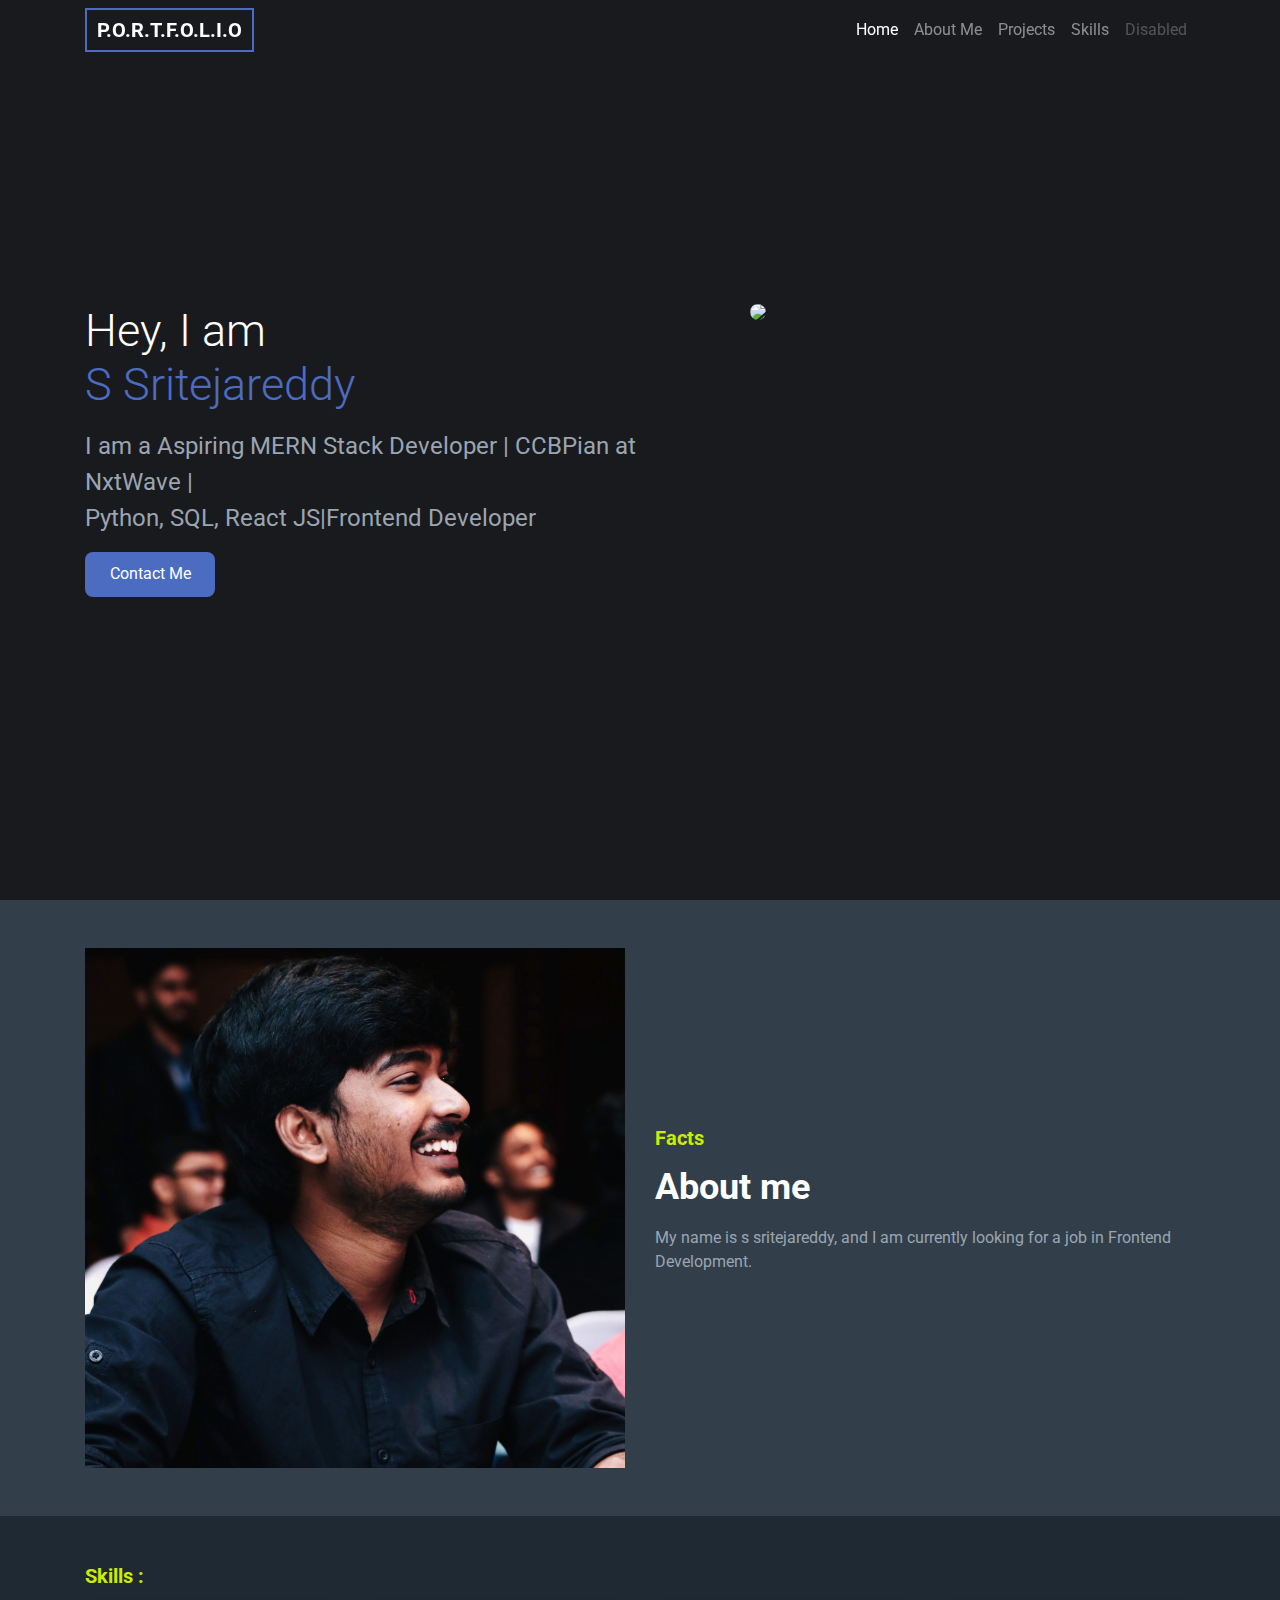
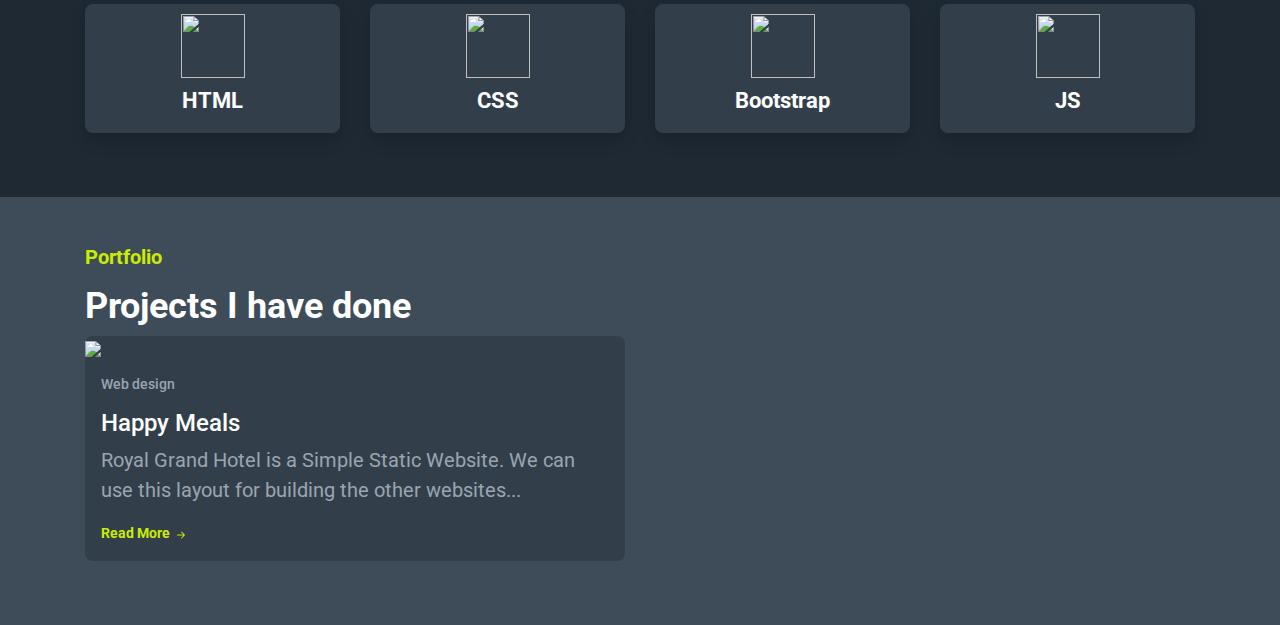
==== index.html @ d4739c9a "commit" ====
<!DOCTYPE html>
<html>

<head>
  <link rel="stylesheet" href="homepage.css"/>
    <link rel="stylesheet" href="https://stackpath.bootstrapcdn.com/bootstrap/4.5.2/css/bootstrap.min.css" integrity="sha384-JcKb8q3iqJ61gNV9KGb8thSsNjpSL0n8PARn9HuZOnIxN0hoP+VmmDGMN5t9UJ0Z" crossorigin="anonymous" />
    <script src="https://code.jquery.com/jquery-3.5.1.slim.min.js" integrity="sha384-DfXdz2htPH0lsSSs5nCTpuj/zy4C+OGpamoFVy38MVBnE+IbbVYUew+OrCXaRkfj" crossorigin="anonymous"></script>
    <script src="https://cdn.jsdelivr.net/npm/popper.js@1.16.1/dist/umd/popper.min.js" integrity="sha384-9/reFTGAW83EW2RDu2S0VKaIzap3H66lZH81PoYlFhbGU+6BZp6G7niu735Sk7lN" crossorigin="anonymous"></script>
    <script src="https://stackpath.bootstrapcdn.com/bootstrap/4.5.2/js/bootstrap.min.js" integrity="sha384-B4gt1jrGC7Jh4AgTPSdUtOBvfO8shuf57BaghqFfPlYxofvL8/KUEfYiJOMMV+rV" crossorigin="anonymous"></script>
</head>

<body>
  
    <nav class="navbar navbar-default fixed-top navbar-expand-lg  navbar-dark  ">
        <div class="container">
            <a class="navbar-brand portfolio-logo" href="#">P.O.R.T.F.O.L.I.O</a>
            <button class="navbar-toggler custom-toggler" type="button" data-toggle="collapse" data-target="#navbarNavAltMarkup" aria-controls="navbarNavAltMarkup" aria-expanded="false" aria-label="Toggle navigation">
                <span class="navbar-toggler-icon"></span>
            </button>
            <div class="collapse navbar-collapse" id="navbarNavAltMarkup">
                <div class="navbar-nav ml-auto">
                    <a class="nav-link active" href="#">
                        Home
                        <span class="sr-only">(current)</span>
                    </a>
                    <a class="nav-link" href="#About_Me">About Me</a>
                    <a class="nav-link" href="#Projects">Projects</a>
                    <a class="nav-link" href="#Skills">Skills</a>
                    <a class="nav-link disabled" href="#" tabindex="-1" aria-disabled="true">Disabled</a>
                </div>
            </div>
        </div>
        
    </nav>
    <div class="banner-section-bg-container d-flex flex-column justify-content-center">
        <div class="container">
            <div class="row">

                <div class="col-12 col-md-5 order-1 order-md-2">
                    <!--Direct child element of row container-->
                    <img src="teja3.jpg" class="banner-section-image" />
                </div>
                <div class="col-12 col-md-7 order-2 order-md-1 d-flex flex-column justify-content-center">
                    <!--Direct child element of row container-->
                    <h1 class="banner-section-heading mb-3">Hey, I am <br><span class="person-name">S Sritejareddy</span></h1>
                    <p class="banner-section-description mb-3">I am a Aspiring MERN Stack Developer | CCBPian at NxtWave | <br>Python, SQL, React JS|Frontend Developer</p>
                    <button class="custom-button">Contact Me</button>
                </div>
            </div>
        </div>
    </div>
  
  <div class="about-me-section pt-5 pb-5"  id="About_Me">
    <div class="container">
        <div class="row"> 
            <div class="col-12 col-md-6 order-1 order-md-2 d-flex flex-column justify-content-center">
                <h1 class="about-me-section-sub-heading mb-3">Facts</h1>
                <h1 class="about-me-section-heading mb-3">About me</h1>
                <img src="https://d1tgh8fmlzexmh.cloudfront.net/ccbp-responsive-website/portfolio-about-me-img.png" class="about-me-section-image d-md-none mb-3" />
                <p class="about-me-section-description">
                    My name is s sritejareddy, and I am currently looking for a job in Frontend Development.
                </P>
            </div>
            <div class="col-12 col-md-6 order-2 order-md-1 d-none d-md-block">
                <img src="teja2.jpg" class="about-me-section-image" />
            </div>
        </div>
       
    </div>
</div>

<div class="skills-section pt-5 pb-5" id="Skills">
    <div class="container">
        <div class="row">
            <div class="col-12">
                <h1 class="skills-section-sub-heading mb-3">
                    Skills :
                </h1>
            </div>
            <div class="col-12 col-md-3">
                    <div class="shadow skills-card text-center mb-3">
                                <img src="https://d1tgh8fmlzexmh.cloudfront.net/ccbp-responsive-website/portfolio-skills-html-img.png" class="skills-card-image" />
                                <h1 class="skills-card-title">HTML</h1>
                            </div>
                        </div>
                        <div class="col-6 col-md-3">
                            <div class="shadow skills-card text-center mb-3">
                                <img src="https://d1tgh8fmlzexmh.cloudfront.net/ccbp-responsive-website/portfolio-skills-css-img.png" class="skills-card-image" />
                                <h1 class="skills-card-title">CSS</h1>
                            </div>
                        </div>
                        <div class="col-6 col-md-3">
                            <div class="shadow skills-card text-center mb-3">
                                <img src="https://d1tgh8fmlzexmh.cloudfront.net/ccbp-responsive-website/portfolio-skills-bootstrap-img.png" class="skills-card-image" />
                                <h1 class="skills-card-title">Bootstrap</h1>
                            </div>
                        </div>
                        <div class="col-6 col-md-3">
                            <div class="shadow skills-card text-center mb-3">
                                <img src="https://d1tgh8fmlzexmh.cloudfront.net/ccbp-responsive-website/portfolio-skills-js-img.png" class="skills-card-image" />
                                <h1 class="skills-card-title">JS</h1>
                            </div>
                        </div>
                    </div>
                </div>
            </div>
        </div>
        <div class="projects-section pt-5 pb-5" id="Projects">
          <div class="container">
              <div class="row">
                  <div class="col-12">
                      <h1 class="projects-section-sub-heading mb-3">Portfolio</h1>
                      <h1 class="projects-section-heading">Projects I have done</h1>
                  </div>
                  <div class="col-12 col-md-6">
                      <div class="projects-card mb-3">
                          <img src="https://d1tgh8fmlzexmh.cloudfront.net/ccbp-responsive-website/portfolio-project-2-img.png" 
                          class="projects-card-image"/>
                          <div class="p-3">
                              <h1 class="projects-card-sub-title mb-3">Web design</h1>
                              <h1 class="projects-card-title">Happy Meals</h1>
                              <p class="projects-card-description">
                                  Royal Grand Hotel is a Simple Static Website. We can use this layout for building the other websites...
                              </p>
                              <a class="projects-card-link" href="foodorder.html">
                                  Read More
                                  <svg width="16px" height="16px" viewBox="0 0 16 16" class="bi bi-arrow-right-short" fill="#cced00" xmlns="http://www.w3.org/2000/svg">
                                      <path fill-rule="evenodd" d="M4 8a.5.5 0 0 1 .5-.5h5.793L8.146 5.354a.5.5 0 1 1 .708-.708l3 3a.5.5 0 0 1 0 .708l-3 3a.5.5 0 0 1-.708-.708L10.293 8.5H4.5A.5.5 0 0 1 4 8z" />
                                  </svg>
                              </a>
                          </div>
                      </div>
                  </div>
  
        
</body>

</html>
---- homepage.css ----
@import url('https://fonts.googleapis.com/css2?family=Bree+Serif&family=Caveat:wght@400;700&family=Lobster&family=Monoton&family=Open+Sans:ital,wght@0,400;0,700;1,400;1,700&family=Playfair+Display+SC:ital,wght@0,400;0,700;1,700&family=Playfair+Display:ital,wght@0,400;0,700;1,700&family=Roboto:ital,wght@0,400;0,700;1,400;1,700&family=Source+Sans+Pro:ital,wght@0,400;0,700;1,700&family=Work+Sans:ital,wght@0,400;0,700;1,700&display=swap');


.portfolio-logo {
    font-family: "Roboto";
    font-size: 24px;
    font-weight: 700;
    border-style: solid;
    border-width: 2px;
    border-color: #4b6cc1;
    padding-left: 10px;
    padding-right: 10px;
}


.banner-section-bg-container {
    background-color: #191a1d;
    height: 100vh;
}

.banner-section-heading {
    color: white;
    font-family: "Roboto";
    font-size: 45px;
    font-weight: 300;
}


.banner-section-description {
    color: #9aa5b1;
    font-family: "Roboto";
    font-size: 24px;
}


.banner-section-image {
    width: 280px;
    
    margin-bottom: 10px;
    border-radius: 30px;
}

.person-name {
    color: #4b6cc1;
}

.custom-button {
    color: white;
    background-color: #4b6cc1;
    width: 130px;
    height: 45px;
    border-width: 0;
    border-radius: 8px;
}
.about-me-section {
  background-color: #323f4b;
}

.about-me-section-sub-heading {
  color: #cced00;
  font-family: "Roboto";
  font-size: 20px;
  font-weight: bold;
}

.about-me-section-heading {
  color: #ffffff;
  font-family: "Roboto";
  font-size: 36px;
  font-weight: bold;
}

.about-me-section-description {
  color: #9aa5b1;
  font-family: "Roboto";
  font-size: 16px;
}

.about-me-section-image {
  width: 100%;
}

.skills-section {
  background-color: #1f2933;
}

.skills-section-sub-heading {
  color: #cced00;
  font-family: "Roboto";
  font-size: 20px;
  font-weight: bold;
}

.skills-card {
  background-color: #323f4b;
  border-radius: 8px;
  padding: 10px;
}

.skills-card-image {
  width: 64px;
  height: 64px;
}

.skills-card-title {
  color: #ffffff;
  font-family: "Roboto";
  font-size: 22px;
  font-weight: bold;
  margin-top: 10px;
}
.projects-section {
  background-color: #3e4c59;
}

.projects-section-sub-heading {
  color: #cced00;
  font-family: "Roboto";
  font-size: 20px;
  font-weight: bold;
}

.projects-section-heading {
  color: #ffffff;
  font-family: "Roboto";
  font-size: 36px;
  font-weight: bold;
}

.projects-card {
  background-color: #323f4b;
  border-radius: 8px;
}

.projects-card-image {
  width: 100%;
}

.projects-card-sub-title {
  color: #9aa5b1;
  font-family: "Roboto";
  font-size: 14px;
  font-weight: 500;
}

.projects-card-title {
  color: white;
  font-family: "Roboto";
  font-size: 24px;
  font-weight: 500;
  margin-top: 5px;
}

.projects-card-description {
  color: #9aa5b1;
  font-family: "Roboto";
  font-size: 20px;
}

.projects-card-link {
  color: #cced00;
  font-family: "Roboto";
  font-size: 14px;
  font-weight: bold;
}
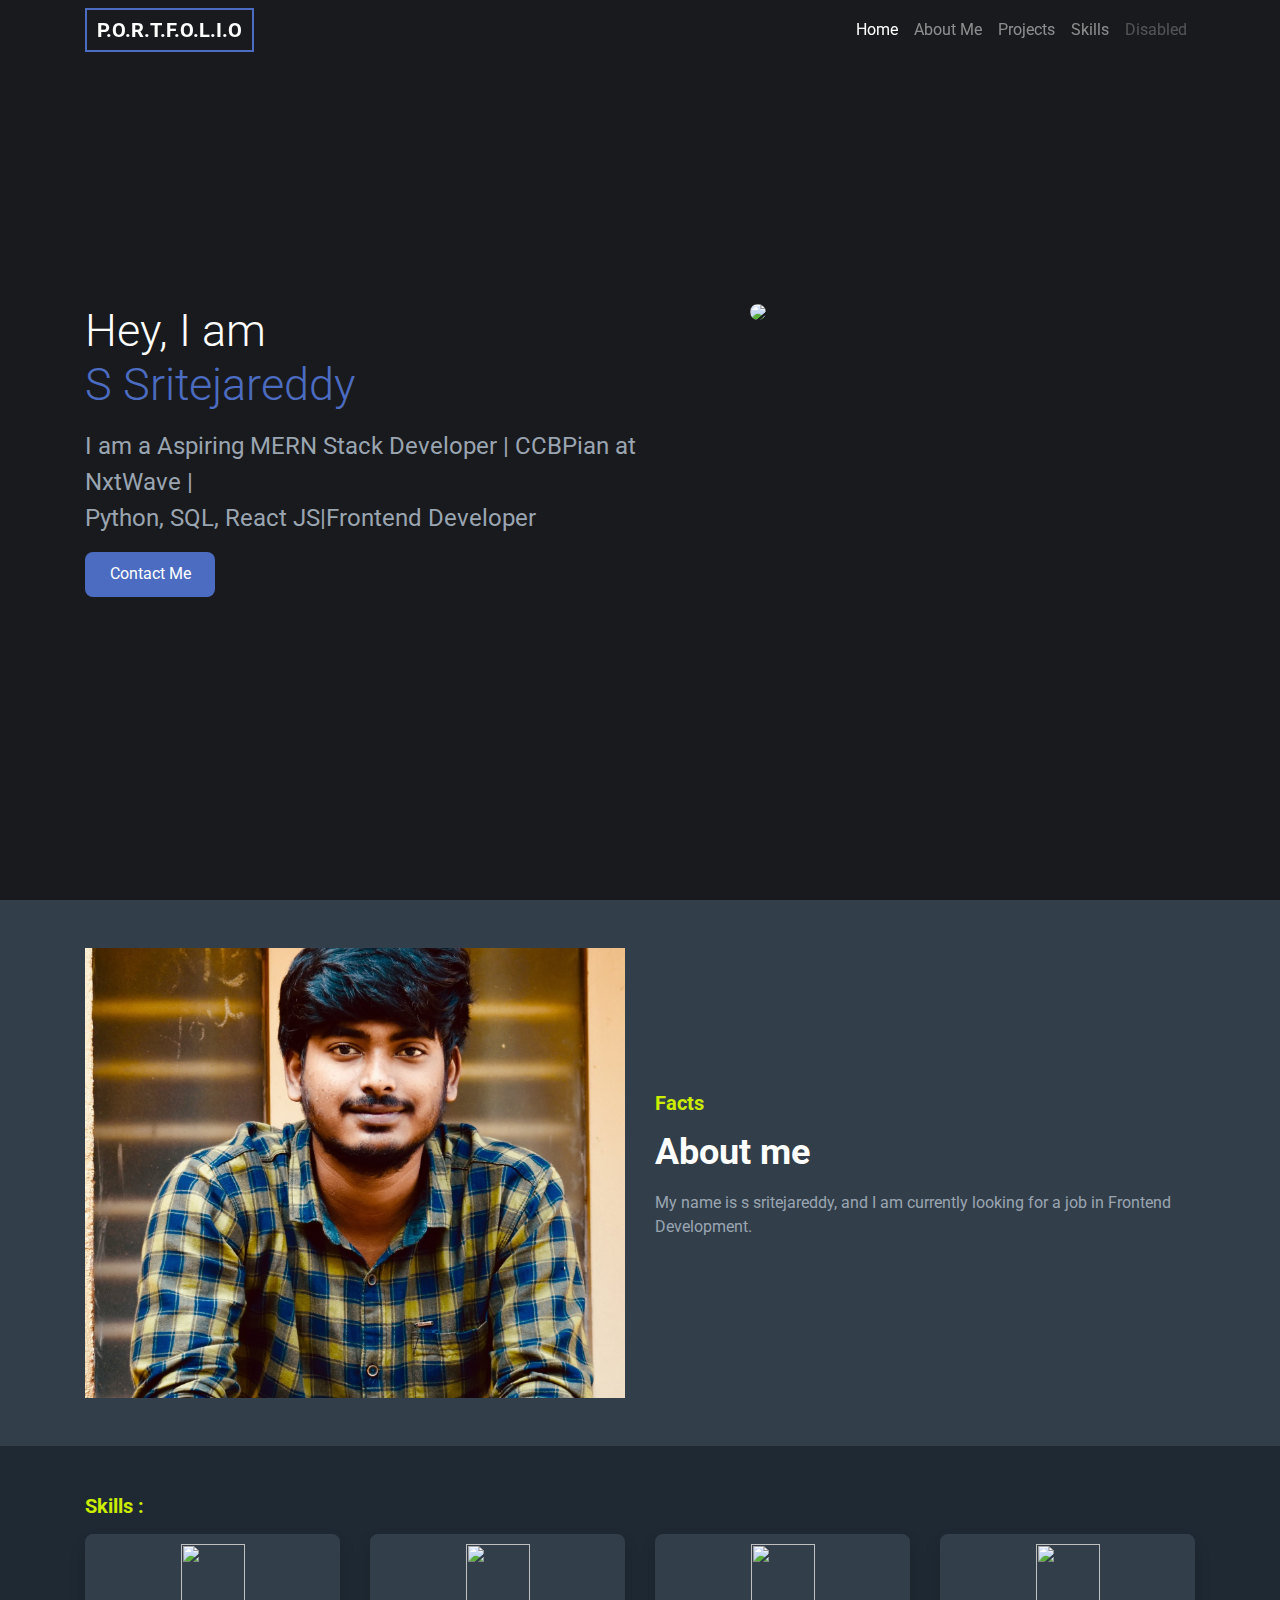
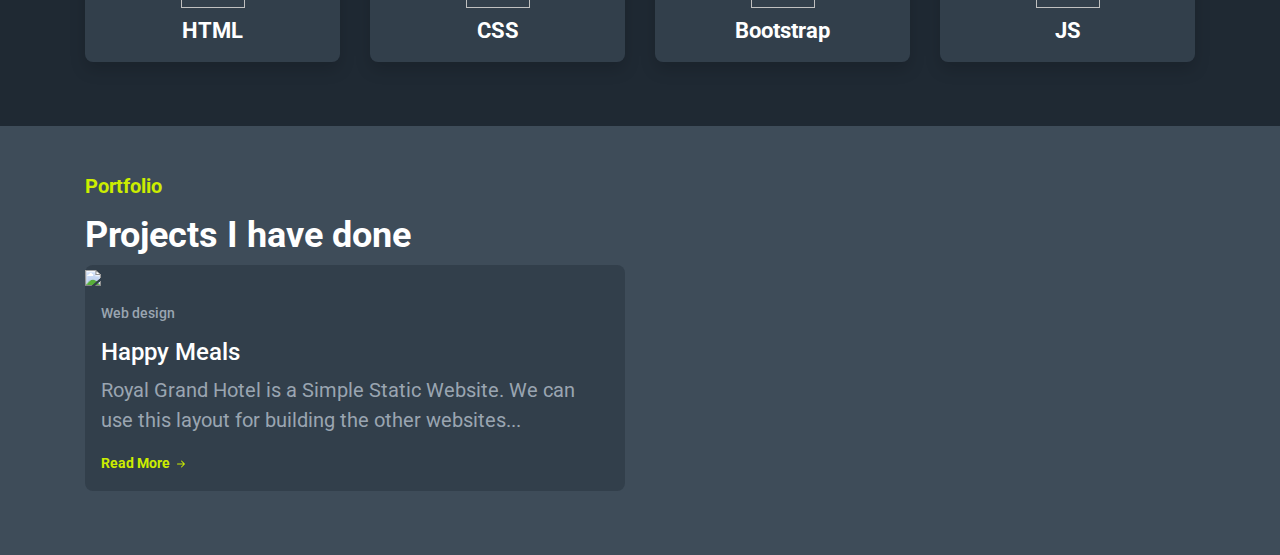
==== commit 35890b43: "ss" ====
--- a/index.html
+++ b/index.html
@@ -62,7 +62,7 @@
                 </P>
             </div>
             <div class="col-12 col-md-6 order-2 order-md-1 d-none d-md-block">
-                <img src="teja2.jpg" class="about-me-section-image" />
+                <img src="teja3.JPG" class="about-me-section-image" />
             </div>
         </div>
        
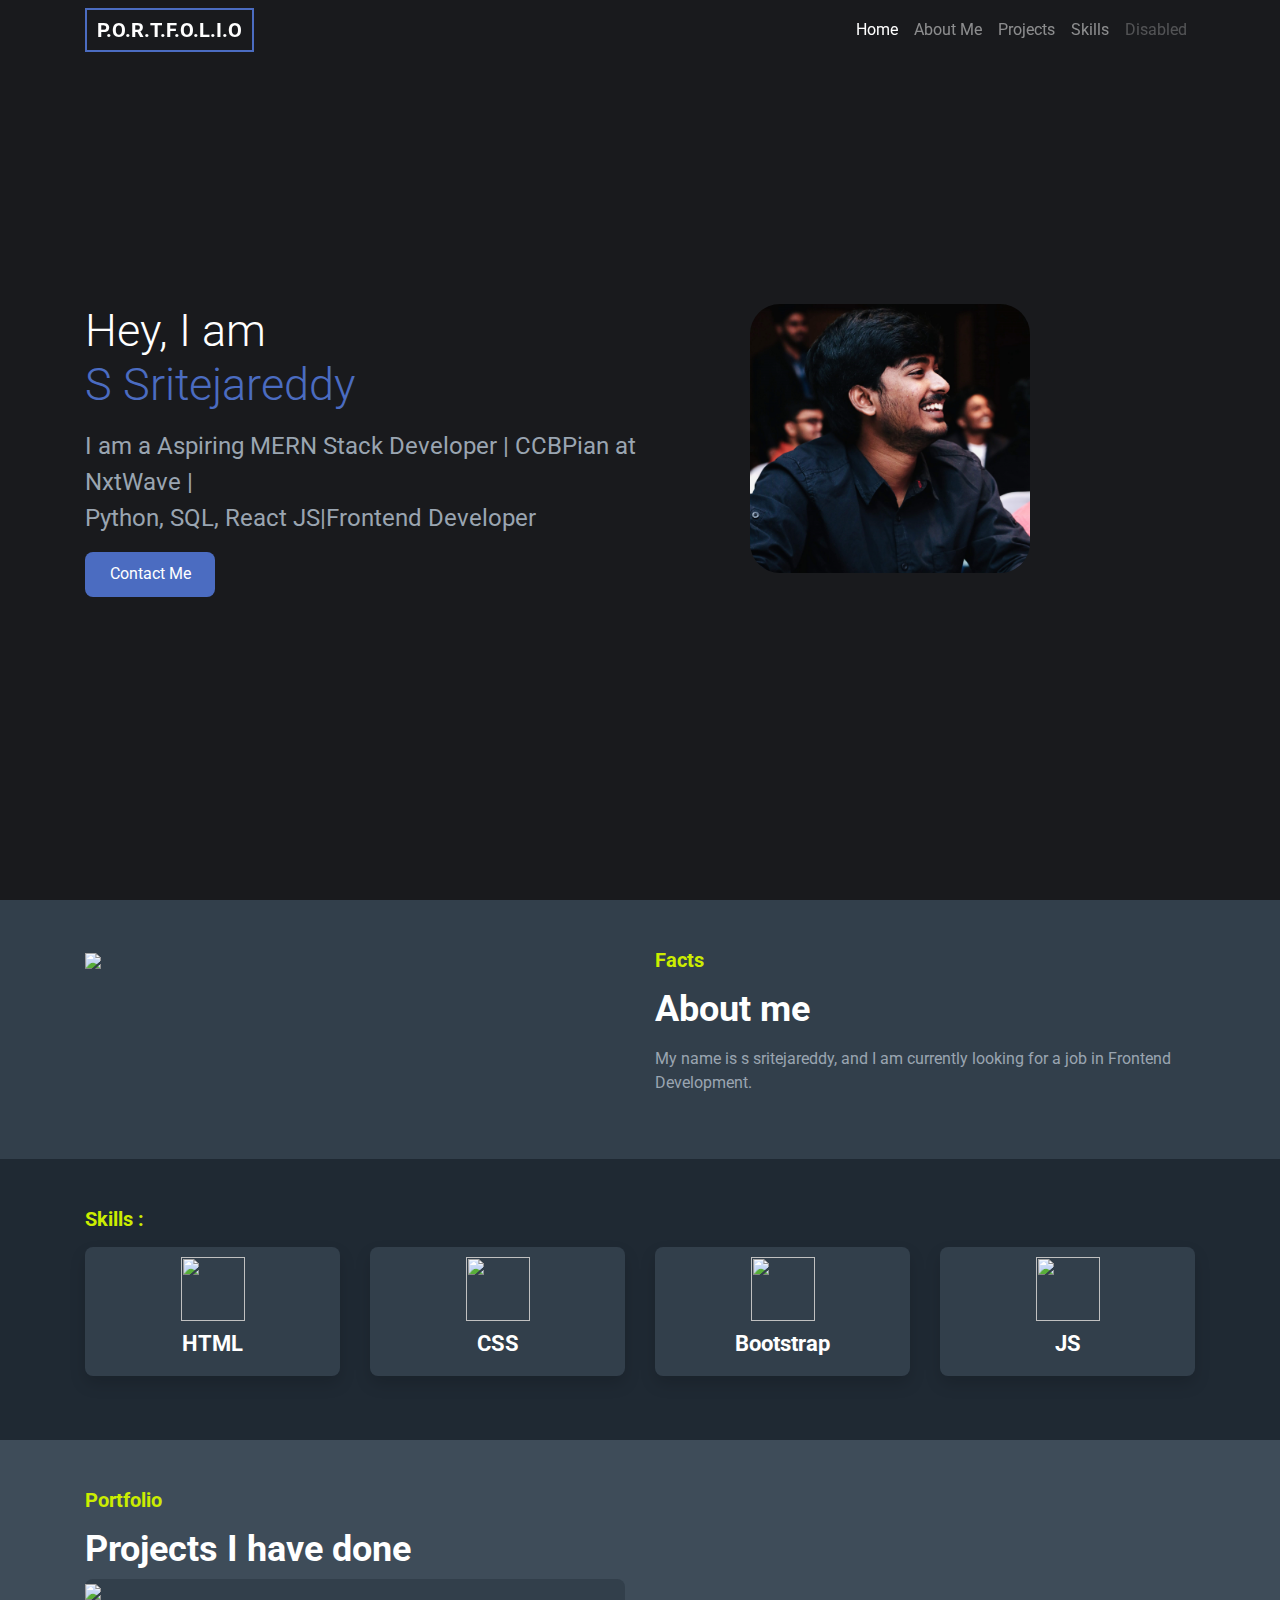
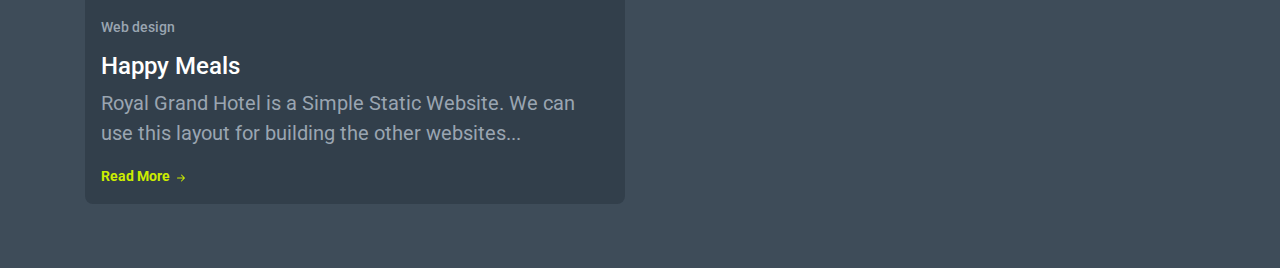
==== commit 49db1268: "ss" ====
--- a/index.html
+++ b/index.html
@@ -38,7 +38,7 @@
 
                 <div class="col-12 col-md-5 order-1 order-md-2">
                     <!--Direct child element of row container-->
-                    <img src="teja3.jpg" class="banner-section-image" />
+                    <img src="teja2.jpg" class="banner-section-image" />
                 </div>
                 <div class="col-12 col-md-7 order-2 order-md-1 d-flex flex-column justify-content-center">
                     <!--Direct child element of row container-->
@@ -62,7 +62,7 @@
                 </P>
             </div>
             <div class="col-12 col-md-6 order-2 order-md-1 d-none d-md-block">
-                <img src="teja3.JPG" class="about-me-section-image" />
+                <img src="teja2.JPG" class="about-me-section-image" />
             </div>
         </div>
        
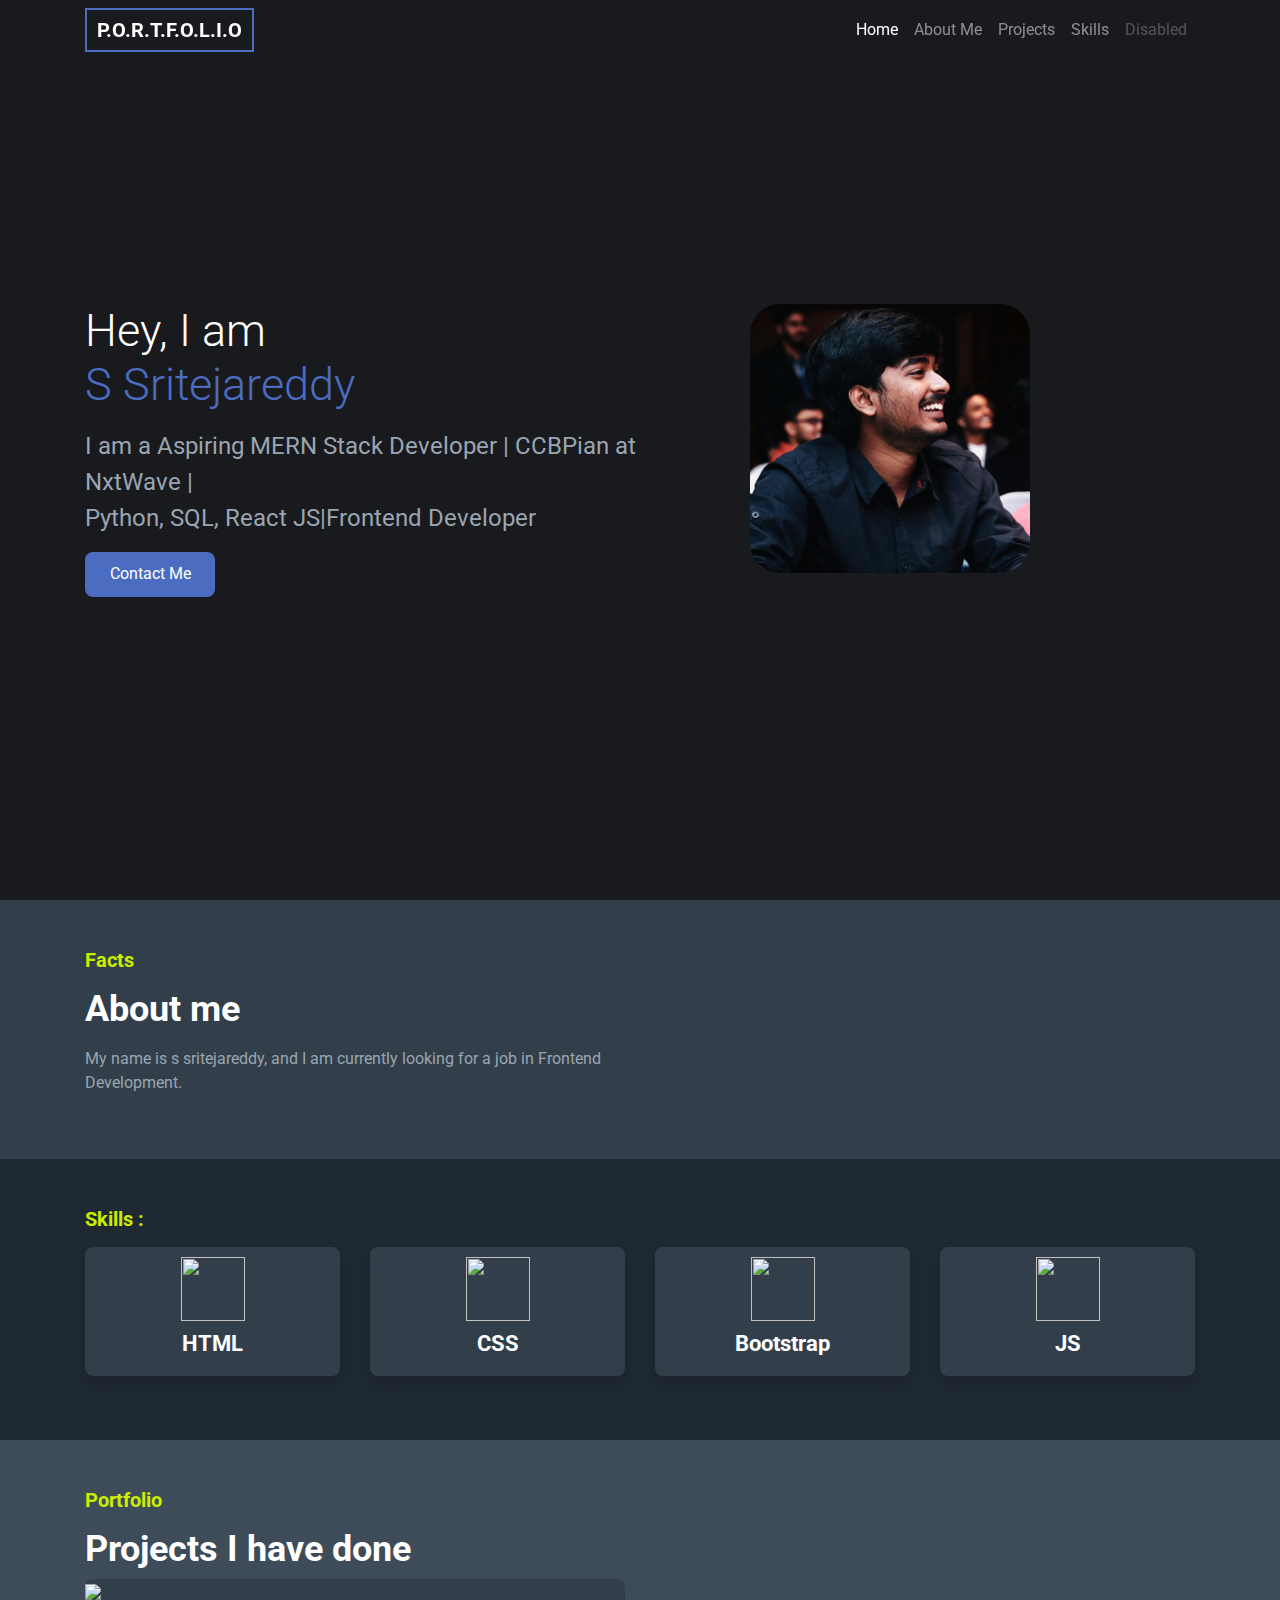
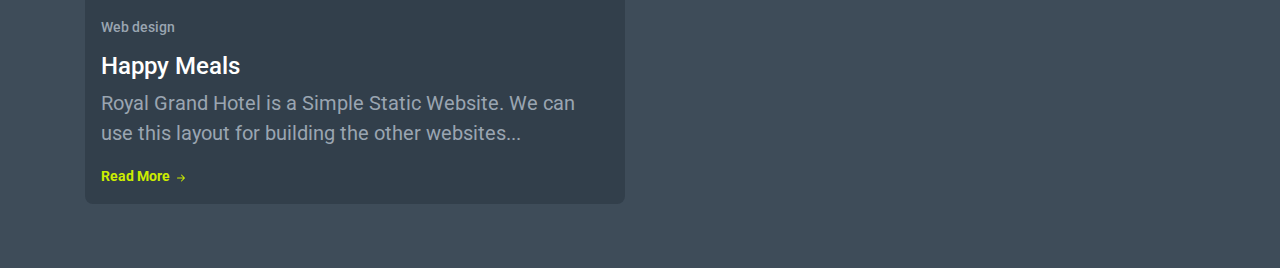
==== commit 045279d7: "ss" ====
--- a/index.html
+++ b/index.html
@@ -56,14 +56,12 @@
             <div class="col-12 col-md-6 order-1 order-md-2 d-flex flex-column justify-content-center">
                 <h1 class="about-me-section-sub-heading mb-3">Facts</h1>
                 <h1 class="about-me-section-heading mb-3">About me</h1>
-                <img src="https://d1tgh8fmlzexmh.cloudfront.net/ccbp-responsive-website/portfolio-about-me-img.png" class="about-me-section-image d-md-none mb-3" />
+                <img src="teja3.jpg" class="about-me-section-image d-md-none mb-3" />
                 <p class="about-me-section-description">
                     My name is s sritejareddy, and I am currently looking for a job in Frontend Development.
                 </P>
             </div>
-            <div class="col-12 col-md-6 order-2 order-md-1 d-none d-md-block">
-                <img src="teja2.JPG" class="about-me-section-image" />
-            </div>
+         
         </div>
        
     </div>
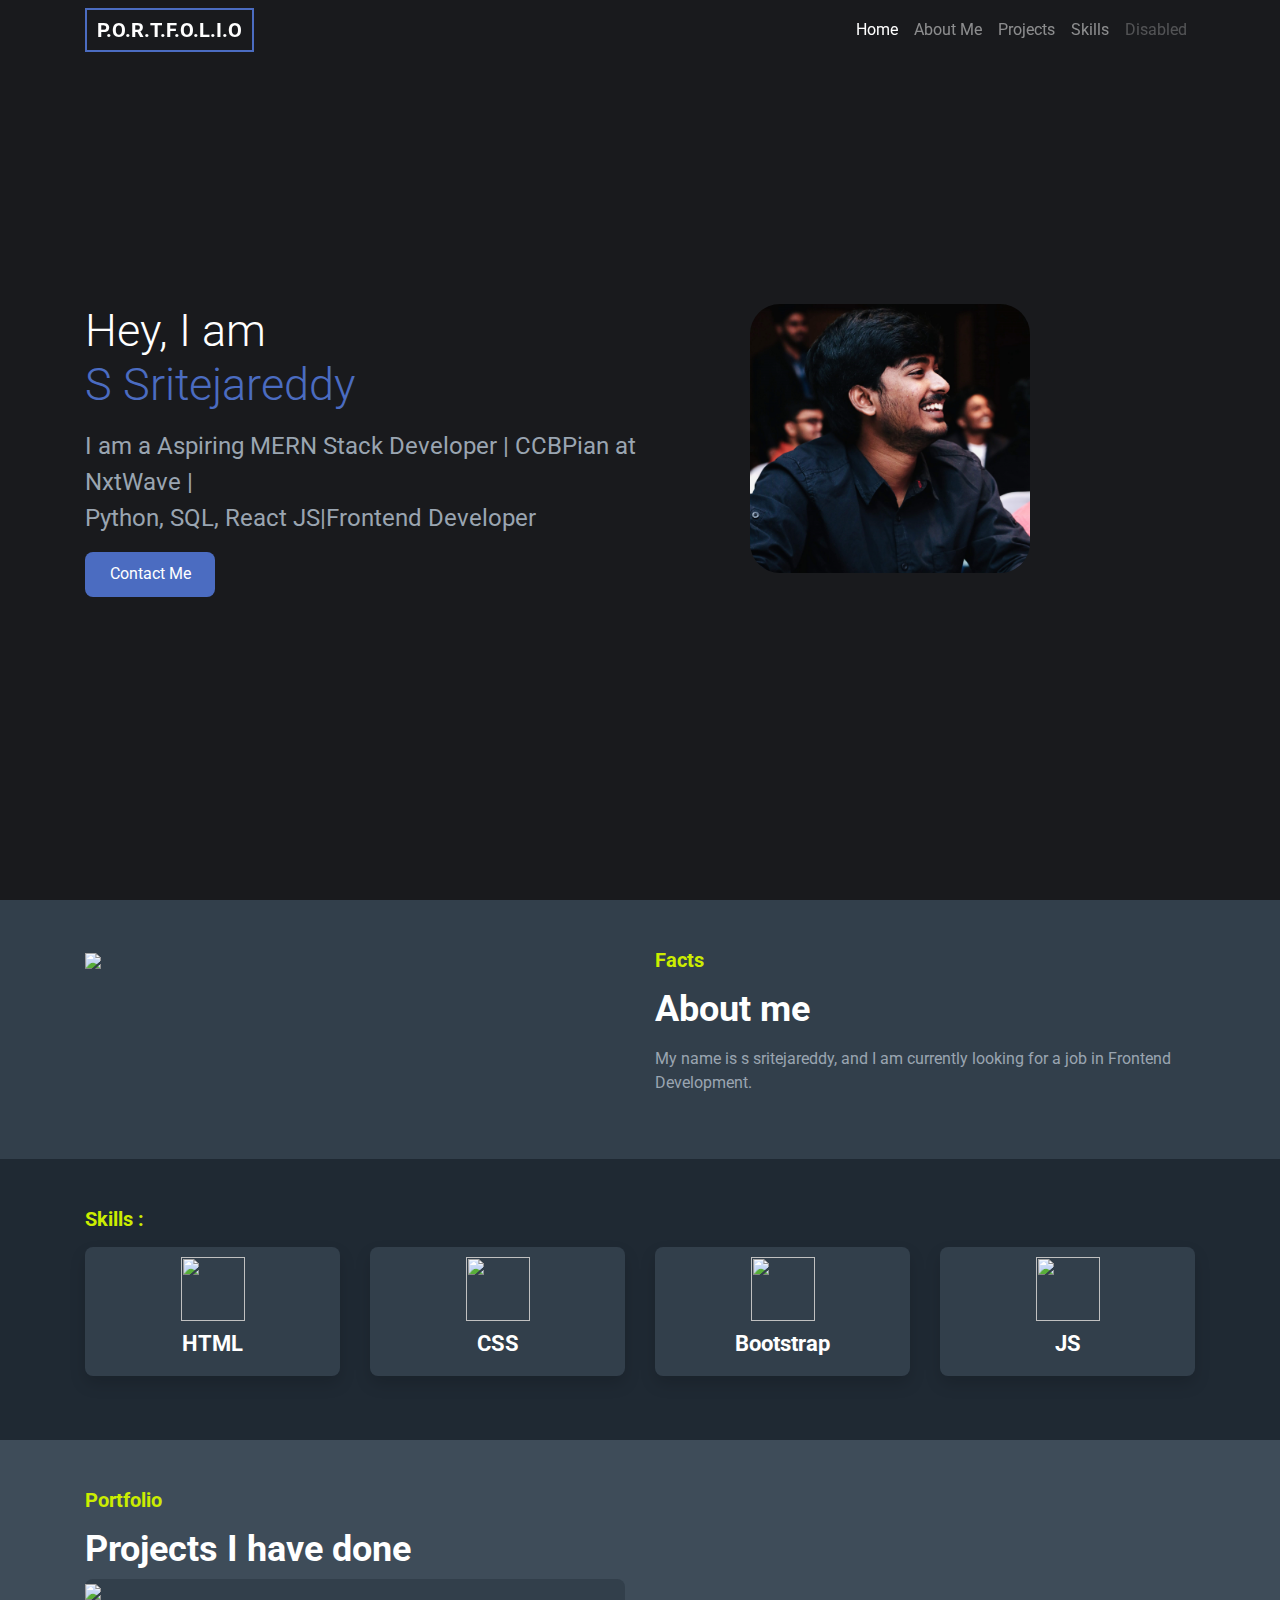
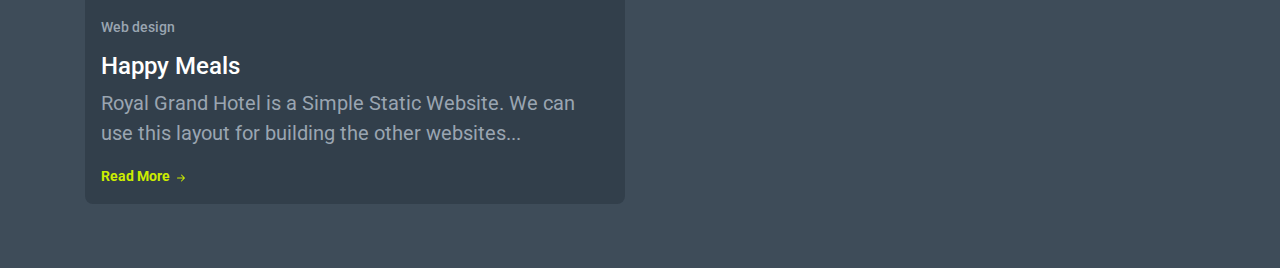
==== commit 96c76990: "sss" ====
--- a/index.html
+++ b/index.html
@@ -56,12 +56,14 @@
             <div class="col-12 col-md-6 order-1 order-md-2 d-flex flex-column justify-content-center">
                 <h1 class="about-me-section-sub-heading mb-3">Facts</h1>
                 <h1 class="about-me-section-heading mb-3">About me</h1>
-                <img src="teja3.jpg" class="about-me-section-image d-md-none mb-3" />
+                <img src="teja2.jpg" class="about-me-section-image d-md-none mb-3" />
                 <p class="about-me-section-description">
                     My name is s sritejareddy, and I am currently looking for a job in Frontend Development.
                 </P>
             </div>
-         
+            <div class="col-12 col-md-6 order-2 order-md-1 d-none d-md-block">
+                <img src="teja2.JPG" class="about-me-section-image" />
+            </div>
         </div>
        
     </div>
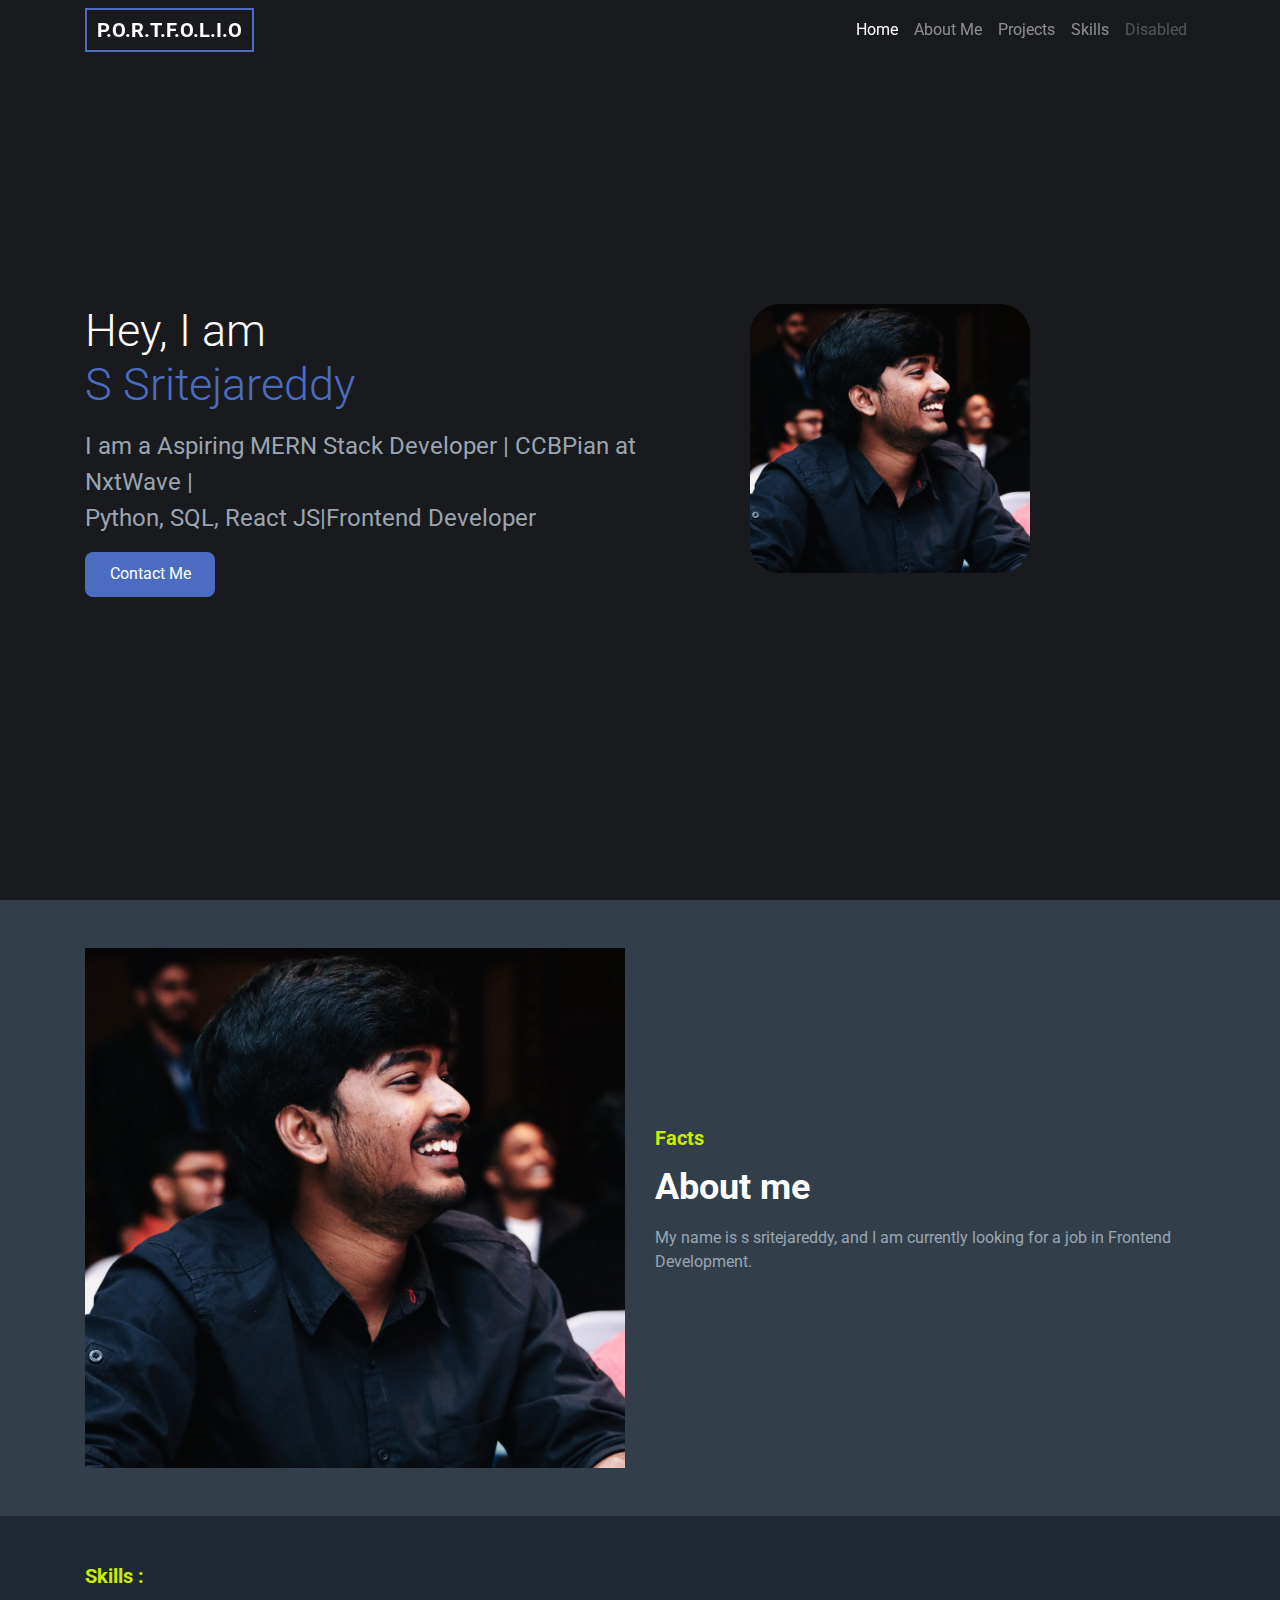
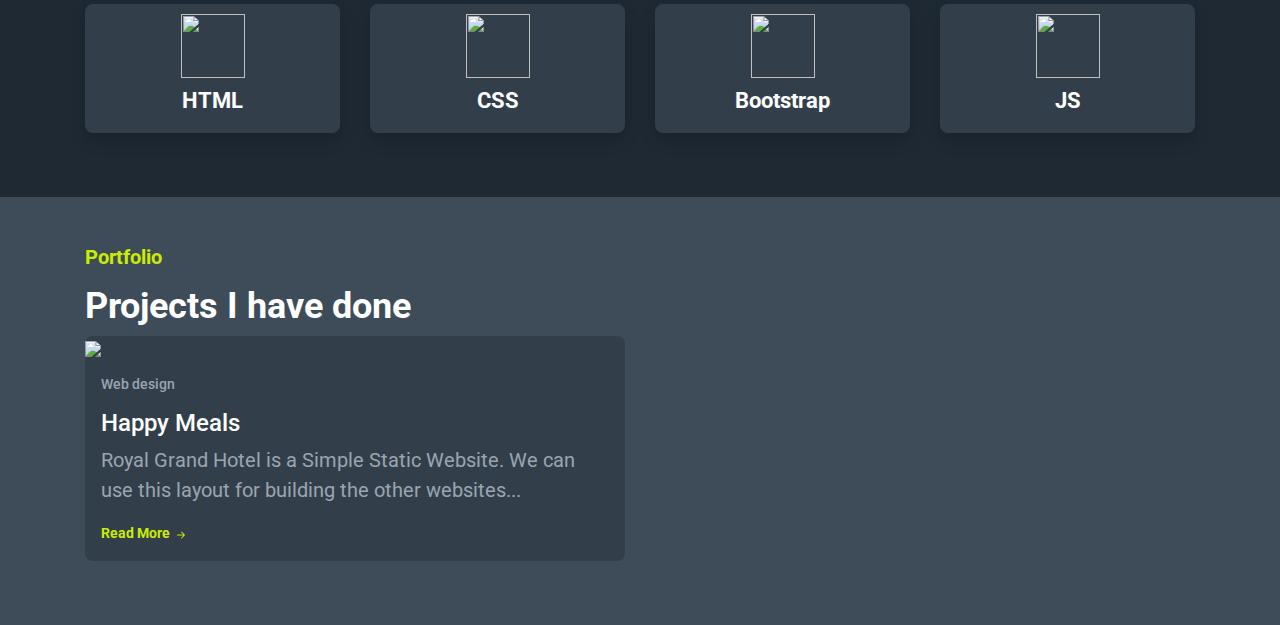
==== commit 8755b4e5: "ssss" ====
--- a/index.html
+++ b/index.html
@@ -62,7 +62,7 @@
                 </P>
             </div>
             <div class="col-12 col-md-6 order-2 order-md-1 d-none d-md-block">
-                <img src="teja2.JPG" class="about-me-section-image" />
+                <img src="teja2.jpg" class="about-me-section-image" />
             </div>
         </div>
        
